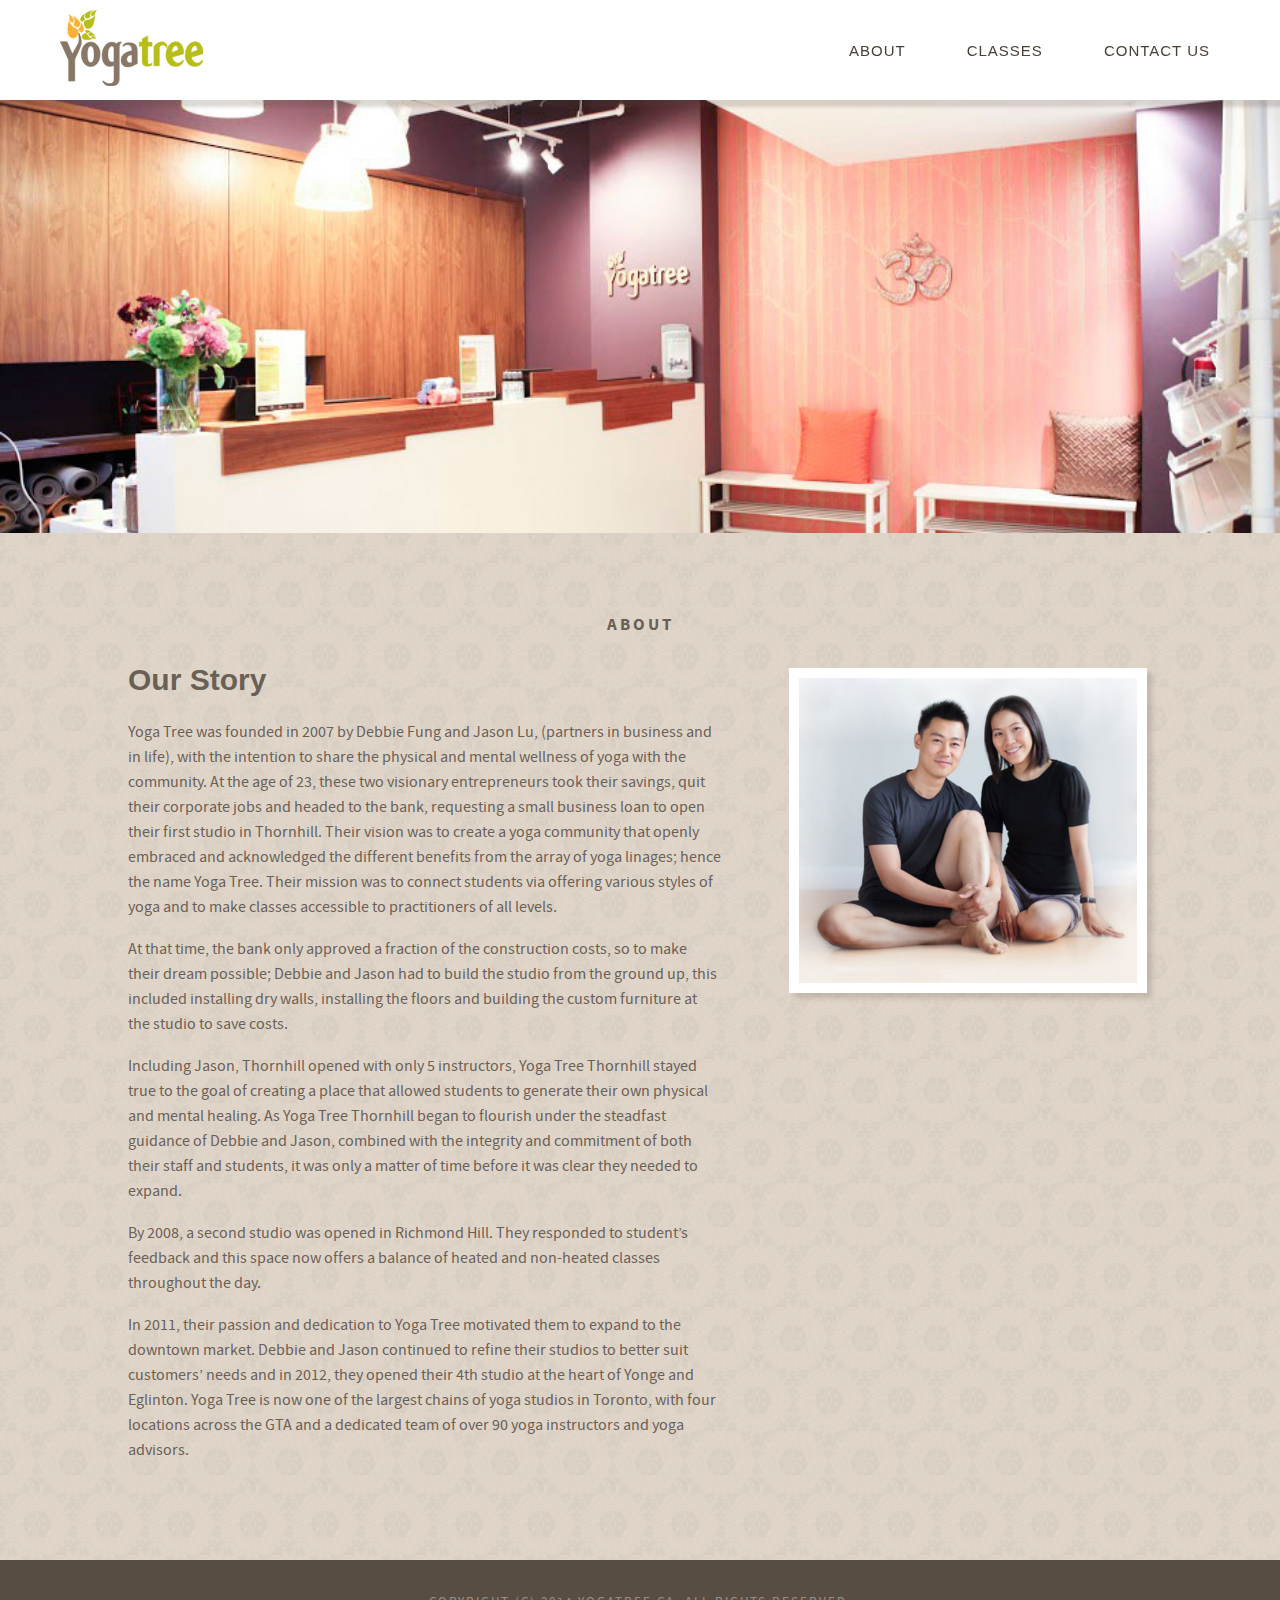
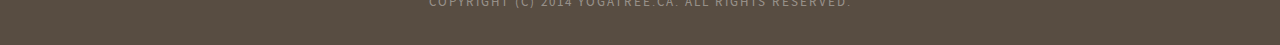
==== about.html @ dbc8718b "Initial Commit" ====
<!doctype html>
<html lang="en">
<head>
	<meta charset="UTF-8">
	<title>YogaTree</title>
	<link rel="stylesheet" type="text/css" href="stylesheet.css">
	<link rel="stylesheet" href="stylesheet.css" type="text/css" charset="utf-8" />
</head>
<body>
	<ul class="nav">
		<a href="index.html"><img src="images/logo.png" class="logo"></a>
		<li><a href="about.html">About</a></li>
		<li><a href="classes.html">Classes</a>
			<ul class="subnav">
				<li><a href="#">Levels</a></li>
				<li><a href="#">Styles</a></li>
				<li><a href="#">Fees</a></li>
				<li><a href="#">Schedule</a></li>
			</ul>
		</li>
		<li><a href="contact.html">Contact Us</a></li>
	</ul>
	<div class="header aboutHeader clearfix">
		<!-- Not sure how to do this properly -->
		<div class="callToAction hide">
			<h1>Accessible Yoga Anywhere in Toronto</h1>
			<a href="#" class="button orange">Sign Up Now!</a>
		</div>
	</div>
	<div class="content clearfix">
		<div class="body aboutBody clearfix">
			<h2>About</h2>
			<h3>Our Story</h3>
			<img src="images/founders.jpg">
			<p>Yoga Tree was founded in 2007 by Debbie Fung and Jason Lu, (partners in business and in life), with the intention to share the physical and mental wellness of yoga with the community. At the age of 23, these two visionary entrepreneurs took their savings, quit their corporate jobs and headed to the bank, requesting a small business loan to open their first studio in Thornhill. Their vision was to create a yoga community that openly embraced and acknowledged the different benefits from the array of yoga linages; hence the name Yoga Tree. Their mission was to connect students via offering various styles of yoga and to make classes accessible to practitioners of all levels.</p>
			<p>At that time, the bank only approved a fraction of the construction costs, so to make their dream possible; Debbie and Jason had to build the studio from the ground up, this included installing dry walls, installing the floors and building the custom furniture at the studio to save costs.</p>
			<p>Including Jason, Thornhill opened with only 5 instructors, Yoga Tree Thornhill stayed true to the goal of creating a place that allowed students to generate their own physical and mental healing. As Yoga Tree Thornhill began to flourish under the steadfast guidance of Debbie and Jason, combined with the integrity and commitment of both their staff and students, it was only a matter of time before it was clear they needed to expand.</p>
			<p>By 2008, a second studio was opened in Richmond Hill. They responded to student’s feedback and this space now offers a balance of heated and non-heated classes throughout the day.</p>
			<p>In 2011, their passion and dedication to Yoga Tree motivated them to expand to the downtown market. Debbie and Jason continued to refine their studios to better suit customers’ needs and in 2012, they opened their 4th studio at the heart of Yonge and Eglinton. Yoga Tree is now one of the largest chains of yoga studios in Toronto, with four locations across the GTA and a dedicated team of over 90 yoga instructors and yoga advisors.</p>
		</div>
	</div>
	<div class="footer">
		<p>Copyright (c) 2014 yogatree.ca. All rights reserved.</p>
	</div>
</body>
</html>
---- stylesheet.css ----
/*Brown #887766*/
/*Green #b8be19*/
/*Orange #fcb131*/

/*#c9bcae*/
/*#eddccb*/
/*#554b40*/


/* Global Styles */

*, *:before, *:after {
  -moz-box-sizing: border-box; -webkit-box-sizing: border-box; box-sizing: border-box;
 }

/*! normalize.css v3.0.1 | MIT License | git.io/normalize */html{font-family:sans-serif;-ms-text-size-adjust:100%;-webkit-text-size-adjust:100%}body{margin:0}article,aside,details,figcaption,figure,footer,header,hgroup,main,nav,section,summary{display:block}audio,canvas,progress,video{display:inline-block;vertical-align:baseline}audio:not([controls]){display:none;height:0}[hidden],template{display:none}a{background:0 0}a:active,a:hover{outline:0}abbr[title]{border-bottom:1px dotted}b,strong{font-weight:700}dfn{font-style:italic}h1{font-size:2em;margin:.67em 0}mark{background:#ff0;color:#000}small{font-size:80%}sub,sup{font-size:75%;line-height:0;position:relative;vertical-align:baseline}sup{top:-.5em}sub{bottom:-.25em}img{border:0}svg:not(:root){overflow:hidden}figure{margin:1em 40px}hr{-moz-box-sizing:content-box;box-sizing:content-box;height:0}pre{overflow:auto}code,kbd,pre,samp{font-family:monospace,monospace;font-size:1em}button,input,optgroup,select,textarea{color:inherit;font:inherit;margin:0}button{overflow:visible}button,select{text-transform:none}button,html input[type=button],input[type=reset],input[type=submit]{-webkit-appearance:button;cursor:pointer}button[disabled],html input[disabled]{cursor:default}button::-moz-focus-inner,input::-moz-focus-inner{border:0;padding:0}input{line-height:normal}input[type=checkbox],input[type=radio]{box-sizing:border-box;padding:0}input[type=number]::-webkit-inner-spin-button,input[type=number]::-webkit-outer-spin-button{height:auto}input[type=search]{-webkit-appearance:textfield;-moz-box-sizing:content-box;-webkit-box-sizing:content-box;box-sizing:content-box}input[type=search]::-webkit-search-cancel-button,input[type=search]::-webkit-search-decoration{-webkit-appearance:none}fieldset{border:1px solid silver;margin:0 2px;padding:.35em .625em .75em}legend{border:0;padding:0}textarea{overflow:auto}optgroup{font-weight:700}table{border-collapse:collapse;border-spacing:0}td,th{padding:0}

.clearfix:after {
   content: " ";
   visibility: hidden;
   display: block;
   height: 0;
   clear: both;
}

@font-face {
    font-family: 'source_sans_pro';
    src: url('fonts/sourcesanspro-bold-webfont.eot');
    src: url('fonts/sourcesanspro-bold-webfont.eot?#iefix') format('embedded-opentype'),
         url('fonts/sourcesanspro-bold-webfont.woff') format('woff'),
         url('fonts/sourcesanspro-bold-webfont.ttf') format('truetype'),
         url('fonts/sourcesanspro-bold-webfont.svg#source_sans_probold') format('svg');
    font-weight: bold;
    font-style: bold;
}

@font-face {
    font-family: 'source_sans_pro';
    src: url('fonts/sourcesanspro-light-webfont.eot');
    src: url('fonts/sourcesanspro-light-webfont.eot?#iefix') format('embedded-opentype'),
         url('fonts/sourcesanspro-light-webfont.woff') format('woff'),
         url('fonts/sourcesanspro-light-webfont.ttf') format('truetype'),
         url('fonts/sourcesanspro-light-webfont.svg#source_sans_prolight') format('svg');
    font-weight: lighter;
    font-style: lighter;
}

@font-face {
    font-family: 'source_sans_pro';
    src: url('fonts/sourcesanspro-regular-webfont.eot');
    src: url('fonts/sourcesanspro-regular-webfont.eot?#iefix') format('embedded-opentype'),
         url('fonts/sourcesanspro-regular-webfont.woff') format('woff'),
         url('fonts/sourcesanspro-regular-webfont.ttf') format('truetype'),
         url('fonts/sourcesanspro-regular-webfont.svg#source_sans_proregular') format('svg');
    font-weight: normal;
    font-style: normal;
}

img {
	max-width: 100%;
}

body {
	margin: 0;
	padding: 0;
}

h1, h2, h3, p {
	text-align: center;
	margin: 0;
	color: rgba(73, 64, 55, 0.8);
	padding-left: 0;
}

h1 {
	/*padding: 17% 25%;*/
	font-size: 50px;
	top: 150px;
	text-align: center;
	width: 100%;
	color: rgba(73, 64, 55, 0.8);
}

h2 {
	font-family: 'source_sans_pro', Arial, sans-serif;
	font-weight: bold;
	text-transform: uppercase;
	font-size: 17px;
	letter-spacing: 3px;
	padding-bottom: 26px;
}

h3 {
	font-size: 20px;
	padding-bottom: 10px;
}

p {
	font-family: 'source_sans_pro', Arial, sans-serif;
	font-weight: lighter;
	margin: 0;
	line-height: 25px;
}

.button {
	display: block;
	border-radius: 7px;
	padding: 15px;
	border: none;
	font-family: 'source_sans_pro', Arial, sans-serif;
	font-weight: bold;
	text-transform: uppercase;
	letter-spacing: 1px;
	color: white;
	text-decoration: none;
	text-align: center;
}

.logo {
	position: absolute;
	left: 60px;
	right: 60px;
}



/* Navigation Styles */

.nav {
	height: 100px;
	padding: 0 40px;
	margin: 0;
	font-size: 0;
	text-align: right;
	box-shadow: 0 0 3px 7px rgba(88, 77, 66, 0.2);
	position: fixed;
	width: 100%;
	background: white;
	letter-spacing: 1px;
	display: relative;
}

.nav img {
	padding-top: 10px;
}

.nav li {
	display: inline-block;
}

.nav li a {
	text-decoration: none;
	text-transform: uppercase;
	text-align: center;
	display: inline-block;
	font-size: 15px;
	color: #494037;
	padding: 42px 30px;
}

.nav li a:hover {
	color: rgba(110, 96, 82, 0.6);
	/*font-weight: bold;*/
	/*text-decoration: underline;*/
	/*text-shadow: 1px 1px 0 grey; */
}

.nav li:hover ul {
	display: block;
}



/* Sub Navigation Styles */

.subnav {
	text-align: left;
	background: #fcb131;
	padding: 15px 25px;
	display: none;
	top: 100px;
/*
	top: 0;
	padding-top: 100px;
	z-index: 5;

*/
	position: absolute;
	list-style: none;
	box-shadow: 0 5px 10px 5px rgba(88, 77, 66, 0.2);
}

.subnav li {
	display: list-item;
}

.subnav li a {
	padding: 10px 20px;
	color: white;
	padding:0;
	margin: 5px;
	font-size: 14px;
}

.subnav li a:hover {
	color: rgba(255,255,255,0.6);
}



/* Content Styles */

/* Home Page */

.header {
	background-image: url("images/studio.jpg");
	background-size: cover;
	overflow: hidden;
}

.callToAction {
	margin: 16% 25% 10% 25%;
}

.callToAction h1 {
	margin-bottom: 5%;
}

.orange {
	background: #fcb131;
	width: 30%;
	margin: 0 auto;
}

.orange:hover {
	background: #ffc259;
}

.intro {
	background: #b8be19;
}

.intro p {
	text-align: center;
	padding: 70px 150px;
	font-size: 23px;
	line-height: 40px;
}

.body {
	background: #e7dccf;
	padding: 80px 10%;
	background: url("images/pineapplecut_@2X.png");
}

.indexBody h3 {
	padding: 10px;
}

.body ul {
	padding: 0;
	margin: 0;
}

.body ul li {
	float: left;
	width: 33%;
	list-style: none;
	padding: 1% 2%;
	/*background: orange;*/
}

.body img {
	border: 10px solid white;
	color: white;
	box-shadow: 5px 5px 5px 0px rgba(88, 77, 66, 0.2);
	margin-bottom: 15px;
}




/* About Page */

.aboutHeader {
	/*background: linear-gradient(rgba(88, 77, 66, 0.5), rgba(88, 77, 66, 0.5)), url("images/6.jpg");*/
	background-image: url("images/reception.jpg");
	background-size: cover;
	background-repeat: no-repeat;
}

.aboutBody {
	width: 100%;
	display: inline-block;
}

.aboutBody img {
	float: right;
	width: 35%;
	margin: 5px;
}

.aboutBody p {
	float: left;
	width: 58%;
	text-align: left;
	padding-bottom: 17px;
}

.aboutBody h3 {
	font-size: 30px;
	text-align: left;
	padding-bottom: 23px;
	display: inline-block;
}

.hide {
	visibility: hidden;
}



/* Contact page */

iframe {
	display: block;
	margin-top: 100px;
	width: 100%;
	float: left;
}

.contactHeader {
	background: none;
}

.contactBody h3 {
	padding-bottom: 20px;
}

.contactBody .hours li {
	padding: 5% 3%;
	display: inline-block;
	float: left;
	width: 29%;
	margin: 5% 2%;
	background: #b8be19;
}

span {
	font-weight: bold;
}

.input, textarea, .green {
	outline: none;
}

/*Not sure how to change the default placeholder font color*/
/*placeholder {
	color: rgba(73, 64, 55, 0.6);
}*/


.input {
	border-radius: 7px;
	background: rgba(255,255,255,0.5);
	border: none;
	padding: 15px;
	color: rgba(73, 64, 55, 0.6);
}

.input:focus {
	background: white;
}

.form {
/*	background: red;*/
	width: 62%;
	display: inline-block;
	float: left;
	margin: 5% 2%;
	clear: both;
}

.form input {
	float: left;
	width: 49%;
}

input.name {
	margin-right: 2%;
}

input.green {
	background: #b8be19;
	width: 20%;
	margin-left: 40%;
}

input.green:hover {
	background: rgba(184,190,25,0.7);
}

textarea {
	width: 100%;
	margin: 2% 0;
	resize: none;
}



/* Footer Styles */

.footer {
	font-size: 13px;
	letter-spacing: 2px;
	background: #584d42;
	padding: 30px;
}

.footer p {
	text-align: center;
	text-transform: uppercase;
	color: rgba(255,255,255,0.4);
	
}
---- stylesheet.css ----
/*Brown #887766*/
/*Green #b8be19*/
/*Orange #fcb131*/

/*#c9bcae*/
/*#eddccb*/
/*#554b40*/


/* Global Styles */

*, *:before, *:after {
  -moz-box-sizing: border-box; -webkit-box-sizing: border-box; box-sizing: border-box;
 }

/*! normalize.css v3.0.1 | MIT License | git.io/normalize */html{font-family:sans-serif;-ms-text-size-adjust:100%;-webkit-text-size-adjust:100%}body{margin:0}article,aside,details,figcaption,figure,footer,header,hgroup,main,nav,section,summary{display:block}audio,canvas,progress,video{display:inline-block;vertical-align:baseline}audio:not([controls]){display:none;height:0}[hidden],template{display:none}a{background:0 0}a:active,a:hover{outline:0}abbr[title]{border-bottom:1px dotted}b,strong{font-weight:700}dfn{font-style:italic}h1{font-size:2em;margin:.67em 0}mark{background:#ff0;color:#000}small{font-size:80%}sub,sup{font-size:75%;line-height:0;position:relative;vertical-align:baseline}sup{top:-.5em}sub{bottom:-.25em}img{border:0}svg:not(:root){overflow:hidden}figure{margin:1em 40px}hr{-moz-box-sizing:content-box;box-sizing:content-box;height:0}pre{overflow:auto}code,kbd,pre,samp{font-family:monospace,monospace;font-size:1em}button,input,optgroup,select,textarea{color:inherit;font:inherit;margin:0}button{overflow:visible}button,select{text-transform:none}button,html input[type=button],input[type=reset],input[type=submit]{-webkit-appearance:button;cursor:pointer}button[disabled],html input[disabled]{cursor:default}button::-moz-focus-inner,input::-moz-focus-inner{border:0;padding:0}input{line-height:normal}input[type=checkbox],input[type=radio]{box-sizing:border-box;padding:0}input[type=number]::-webkit-inner-spin-button,input[type=number]::-webkit-outer-spin-button{height:auto}input[type=search]{-webkit-appearance:textfield;-moz-box-sizing:content-box;-webkit-box-sizing:content-box;box-sizing:content-box}input[type=search]::-webkit-search-cancel-button,input[type=search]::-webkit-search-decoration{-webkit-appearance:none}fieldset{border:1px solid silver;margin:0 2px;padding:.35em .625em .75em}legend{border:0;padding:0}textarea{overflow:auto}optgroup{font-weight:700}table{border-collapse:collapse;border-spacing:0}td,th{padding:0}

.clearfix:after {
   content: " ";
   visibility: hidden;
   display: block;
   height: 0;
   clear: both;
}

@font-face {
    font-family: 'source_sans_pro';
    src: url('fonts/sourcesanspro-bold-webfont.eot');
    src: url('fonts/sourcesanspro-bold-webfont.eot?#iefix') format('embedded-opentype'),
         url('fonts/sourcesanspro-bold-webfont.woff') format('woff'),
         url('fonts/sourcesanspro-bold-webfont.ttf') format('truetype'),
         url('fonts/sourcesanspro-bold-webfont.svg#source_sans_probold') format('svg');
    font-weight: bold;
    font-style: bold;
}

@font-face {
    font-family: 'source_sans_pro';
    src: url('fonts/sourcesanspro-light-webfont.eot');
    src: url('fonts/sourcesanspro-light-webfont.eot?#iefix') format('embedded-opentype'),
         url('fonts/sourcesanspro-light-webfont.woff') format('woff'),
         url('fonts/sourcesanspro-light-webfont.ttf') format('truetype'),
         url('fonts/sourcesanspro-light-webfont.svg#source_sans_prolight') format('svg');
    font-weight: lighter;
    font-style: lighter;
}

@font-face {
    font-family: 'source_sans_pro';
    src: url('fonts/sourcesanspro-regular-webfont.eot');
    src: url('fonts/sourcesanspro-regular-webfont.eot?#iefix') format('embedded-opentype'),
         url('fonts/sourcesanspro-regular-webfont.woff') format('woff'),
         url('fonts/sourcesanspro-regular-webfont.ttf') format('truetype'),
         url('fonts/sourcesanspro-regular-webfont.svg#source_sans_proregular') format('svg');
    font-weight: normal;
    font-style: normal;
}

img {
	max-width: 100%;
}

body {
	margin: 0;
	padding: 0;
}

h1, h2, h3, p {
	text-align: center;
	margin: 0;
	color: rgba(73, 64, 55, 0.8);
	padding-left: 0;
}

h1 {
	/*padding: 17% 25%;*/
	font-size: 50px;
	top: 150px;
	text-align: center;
	width: 100%;
	color: rgba(73, 64, 55, 0.8);
}

h2 {
	font-family: 'source_sans_pro', Arial, sans-serif;
	font-weight: bold;
	text-transform: uppercase;
	font-size: 17px;
	letter-spacing: 3px;
	padding-bottom: 26px;
}

h3 {
	font-size: 20px;
	padding-bottom: 10px;
}

p {
	font-family: 'source_sans_pro', Arial, sans-serif;
	font-weight: lighter;
	margin: 0;
	line-height: 25px;
}

.button {
	display: block;
	border-radius: 7px;
	padding: 15px;
	border: none;
	font-family: 'source_sans_pro', Arial, sans-serif;
	font-weight: bold;
	text-transform: uppercase;
	letter-spacing: 1px;
	color: white;
	text-decoration: none;
	text-align: center;
}

.logo {
	position: absolute;
	left: 60px;
	right: 60px;
}



/* Navigation Styles */

.nav {
	height: 100px;
	padding: 0 40px;
	margin: 0;
	font-size: 0;
	text-align: right;
	box-shadow: 0 0 3px 7px rgba(88, 77, 66, 0.2);
	position: fixed;
	width: 100%;
	background: white;
	letter-spacing: 1px;
	display: relative;
}

.nav img {
	padding-top: 10px;
}

.nav li {
	display: inline-block;
}

.nav li a {
	text-decoration: none;
	text-transform: uppercase;
	text-align: center;
	display: inline-block;
	font-size: 15px;
	color: #494037;
	padding: 42px 30px;
}

.nav li a:hover {
	color: rgba(110, 96, 82, 0.6);
	/*font-weight: bold;*/
	/*text-decoration: underline;*/
	/*text-shadow: 1px 1px 0 grey; */
}

.nav li:hover ul {
	display: block;
}



/* Sub Navigation Styles */

.subnav {
	text-align: left;
	background: #fcb131;
	padding: 15px 25px;
	display: none;
	top: 100px;
/*
	top: 0;
	padding-top: 100px;
	z-index: 5;

*/
	position: absolute;
	list-style: none;
	box-shadow: 0 5px 10px 5px rgba(88, 77, 66, 0.2);
}

.subnav li {
	display: list-item;
}

.subnav li a {
	padding: 10px 20px;
	color: white;
	padding:0;
	margin: 5px;
	font-size: 14px;
}

.subnav li a:hover {
	color: rgba(255,255,255,0.6);
}



/* Content Styles */

/* Home Page */

.header {
	background-image: url("images/studio.jpg");
	background-size: cover;
	overflow: hidden;
}

.callToAction {
	margin: 16% 25% 10% 25%;
}

.callToAction h1 {
	margin-bottom: 5%;
}

.orange {
	background: #fcb131;
	width: 30%;
	margin: 0 auto;
}

.orange:hover {
	background: #ffc259;
}

.intro {
	background: #b8be19;
}

.intro p {
	text-align: center;
	padding: 70px 150px;
	font-size: 23px;
	line-height: 40px;
}

.body {
	background: #e7dccf;
	padding: 80px 10%;
	background: url("images/pineapplecut_@2X.png");
}

.indexBody h3 {
	padding: 10px;
}

.body ul {
	padding: 0;
	margin: 0;
}

.body ul li {
	float: left;
	width: 33%;
	list-style: none;
	padding: 1% 2%;
	/*background: orange;*/
}

.body img {
	border: 10px solid white;
	color: white;
	box-shadow: 5px 5px 5px 0px rgba(88, 77, 66, 0.2);
	margin-bottom: 15px;
}




/* About Page */

.aboutHeader {
	/*background: linear-gradient(rgba(88, 77, 66, 0.5), rgba(88, 77, 66, 0.5)), url("images/6.jpg");*/
	background-image: url("images/reception.jpg");
	background-size: cover;
	background-repeat: no-repeat;
}

.aboutBody {
	width: 100%;
	display: inline-block;
}

.aboutBody img {
	float: right;
	width: 35%;
	margin: 5px;
}

.aboutBody p {
	float: left;
	width: 58%;
	text-align: left;
	padding-bottom: 17px;
}

.aboutBody h3 {
	font-size: 30px;
	text-align: left;
	padding-bottom: 23px;
	display: inline-block;
}

.hide {
	visibility: hidden;
}



/* Contact page */

iframe {
	display: block;
	margin-top: 100px;
	width: 100%;
	float: left;
}

.contactHeader {
	background: none;
}

.contactBody h3 {
	padding-bottom: 20px;
}

.contactBody .hours li {
	padding: 5% 3%;
	display: inline-block;
	float: left;
	width: 29%;
	margin: 5% 2%;
	background: #b8be19;
}

span {
	font-weight: bold;
}

.input, textarea, .green {
	outline: none;
}

/*Not sure how to change the default placeholder font color*/
/*placeholder {
	color: rgba(73, 64, 55, 0.6);
}*/


.input {
	border-radius: 7px;
	background: rgba(255,255,255,0.5);
	border: none;
	padding: 15px;
	color: rgba(73, 64, 55, 0.6);
}

.input:focus {
	background: white;
}

.form {
/*	background: red;*/
	width: 62%;
	display: inline-block;
	float: left;
	margin: 5% 2%;
	clear: both;
}

.form input {
	float: left;
	width: 49%;
}

input.name {
	margin-right: 2%;
}

input.green {
	background: #b8be19;
	width: 20%;
	margin-left: 40%;
}

input.green:hover {
	background: rgba(184,190,25,0.7);
}

textarea {
	width: 100%;
	margin: 2% 0;
	resize: none;
}



/* Footer Styles */

.footer {
	font-size: 13px;
	letter-spacing: 2px;
	background: #584d42;
	padding: 30px;
}

.footer p {
	text-align: center;
	text-transform: uppercase;
	color: rgba(255,255,255,0.4);
	
}
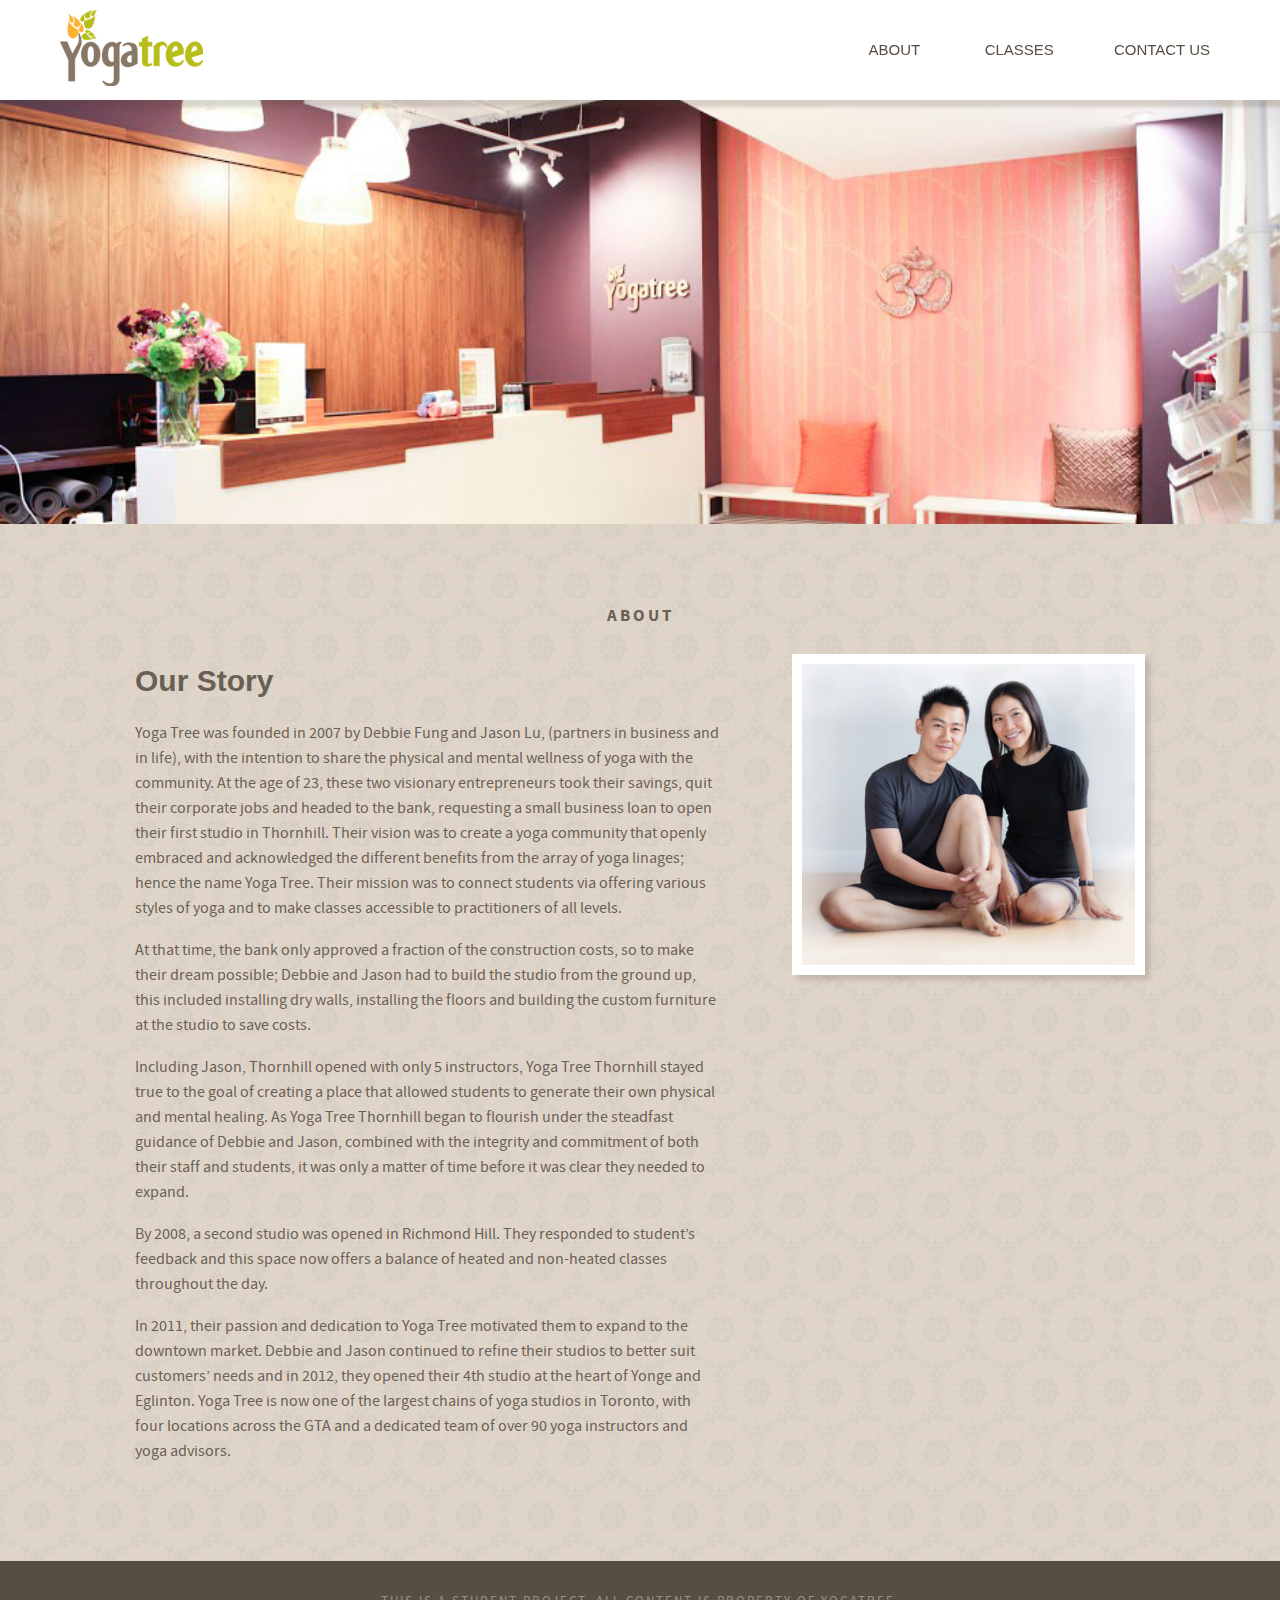
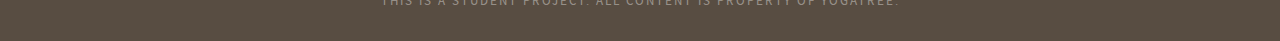
==== commit 9484fb48: "updated files" ====
--- a/about.html
+++ b/about.html
@@ -1,34 +1,50 @@
 <!doctype html>
 <html lang="en">
 <head>
+	<meta name="viewport" content="width=device-width, initial-scale=1">
 	<meta charset="UTF-8">
 	<title>YogaTree</title>
 	<link rel="stylesheet" type="text/css" href="stylesheet.css">
 	<link rel="stylesheet" href="stylesheet.css" type="text/css" charset="utf-8" />
 </head>
 <body>
-	<ul class="nav">
-		<a href="index.html"><img src="images/logo.png" class="logo"></a>
-		<li><a href="about.html">About</a></li>
-		<li><a href="classes.html">Classes</a>
-			<ul class="subnav">
-				<li><a href="#">Levels</a></li>
-				<li><a href="#">Styles</a></li>
-				<li><a href="#">Fees</a></li>
-				<li><a href="#">Schedule</a></li>
-			</ul>
-		</li>
-		<li><a href="contact.html">Contact Us</a></li>
-	</ul>
+<!-- NAV -------------------------------------------->
+	<div class="navMobile">
+		<h1><a href="index.html"><img class="logo" src="images/logo.png"></a></h1>
+
+		<span class="hamburger">☰</span>
+		<ul class="navList">
+			<li><a href="about.html">About</a></li>
+			<li><a href="#">Classes</a>
+			<li><a href="contact.html">Contact Us</a></li>
+		</ul>
+	</div>
+
+	<div class="nav">
+		<h1><a href="index.html"><img src="images/logo.png" class="logo"></a></h1>
+		<ul>
+			<li><a href="about.html">About</a></li>
+			<li id="dropDown"><a href="#">Classes</a>
+				<ul class="subnav">
+					<li><a href="#">Levels</a></li>
+					<li><a href="#">Styles</a></li>
+					<li><a href="#">Fees</a></li>
+					<li><a href="#">Schedule</a></li>
+				</ul>
+			<li><a href="contact.html">Contact Us</a></li>
+		</ul>
+	</div>
+<!-- HEADER -------------------------------------------->
 	<div class="header aboutHeader clearfix">
 		<!-- Not sure how to do this properly -->
 		<div class="callToAction hide">
-			<h1>Accessible Yoga Anywhere in Toronto</h1>
+			<h2>Accessible Yoga Anywhere in Toronto</h2>
 			<a href="#" class="button orange">Sign Up Now!</a>
 		</div>
 	</div>
-	<div class="content clearfix">
-		<div class="body aboutBody clearfix">
+<!-- BODY -------------------------------------------->
+	<div class="body clearfix">
+		<div class="content aboutBody clearfix">
 			<h2>About</h2>
 			<h3>Our Story</h3>
 			<img src="images/founders.jpg">
@@ -39,8 +55,23 @@
 			<p>In 2011, their passion and dedication to Yoga Tree motivated them to expand to the downtown market. Debbie and Jason continued to refine their studios to better suit customers’ needs and in 2012, they opened their 4th studio at the heart of Yonge and Eglinton. Yoga Tree is now one of the largest chains of yoga studios in Toronto, with four locations across the GTA and a dedicated team of over 90 yoga instructors and yoga advisors.</p>
 		</div>
 	</div>
+<!-- FOOTER -------------------------------------------->
 	<div class="footer">
-		<p>Copyright (c) 2014 yogatree.ca. All rights reserved.</p>
+		<p>This is a student project. All content is property of YogaTree.</p>
 	</div>
+	<script src="http://code.jquery.com/jquery-1.11.0.min.js"></script>
+	<script>
+		$(function(){
+			$(".nav").find("li#dropDown").hover(function(){
+				$(".subnav").slideDown(300);
+			});
+			$(".nav").find("li#dropDown").mouseleave(function(){
+				$(".subnav").slideUp(300);
+			});
+			$(".hamburger").on("click", function(){
+				$(".navList").slideToggle(300);
+			});
+		});
+	</script>
 </body>
 </html>--- a/stylesheet.css
+++ b/stylesheet.css
@@ -1,426 +1,719 @@
-/*Brown #887766*/
-/*Green #b8be19*/
-/*Orange #fcb131*/
-
-/*#c9bcae*/
-/*#eddccb*/
-/*#554b40*/
-
-
 /* Global Styles */
-
 *, *:before, *:after {
-  -moz-box-sizing: border-box; -webkit-box-sizing: border-box; box-sizing: border-box;
- }
-
-/*! normalize.css v3.0.1 | MIT License | git.io/normalize */html{font-family:sans-serif;-ms-text-size-adjust:100%;-webkit-text-size-adjust:100%}body{margin:0}article,aside,details,figcaption,figure,footer,header,hgroup,main,nav,section,summary{display:block}audio,canvas,progress,video{display:inline-block;vertical-align:baseline}audio:not([controls]){display:none;height:0}[hidden],template{display:none}a{background:0 0}a:active,a:hover{outline:0}abbr[title]{border-bottom:1px dotted}b,strong{font-weight:700}dfn{font-style:italic}h1{font-size:2em;margin:.67em 0}mark{background:#ff0;color:#000}small{font-size:80%}sub,sup{font-size:75%;line-height:0;position:relative;vertical-align:baseline}sup{top:-.5em}sub{bottom:-.25em}img{border:0}svg:not(:root){overflow:hidden}figure{margin:1em 40px}hr{-moz-box-sizing:content-box;box-sizing:content-box;height:0}pre{overflow:auto}code,kbd,pre,samp{font-family:monospace,monospace;font-size:1em}button,input,optgroup,select,textarea{color:inherit;font:inherit;margin:0}button{overflow:visible}button,select{text-transform:none}button,html input[type=button],input[type=reset],input[type=submit]{-webkit-appearance:button;cursor:pointer}button[disabled],html input[disabled]{cursor:default}button::-moz-focus-inner,input::-moz-focus-inner{border:0;padding:0}input{line-height:normal}input[type=checkbox],input[type=radio]{box-sizing:border-box;padding:0}input[type=number]::-webkit-inner-spin-button,input[type=number]::-webkit-outer-spin-button{height:auto}input[type=search]{-webkit-appearance:textfield;-moz-box-sizing:content-box;-webkit-box-sizing:content-box;box-sizing:content-box}input[type=search]::-webkit-search-cancel-button,input[type=search]::-webkit-search-decoration{-webkit-appearance:none}fieldset{border:1px solid silver;margin:0 2px;padding:.35em .625em .75em}legend{border:0;padding:0}textarea{overflow:auto}optgroup{font-weight:700}table{border-collapse:collapse;border-spacing:0}td,th{padding:0}
+  -moz-box-sizing: border-box;
+  -webkit-box-sizing: border-box;
+  box-sizing: border-box;
+}
+
+/*! normalize.css v3.0.1 | MIT License | git.io/normalize */
+html {
+  font-family: sans-serif;
+  -ms-text-size-adjust: 100%;
+  -webkit-text-size-adjust: 100%;
+}
+
+body {
+  margin: 0;
+}
+
+article, aside, details, figcaption, figure, footer, header, hgroup, main, nav, section, summary {
+  display: block;
+}
+
+audio, canvas, progress, video {
+  display: inline-block;
+  vertical-align: baseline;
+}
+
+audio:not([controls]) {
+  display: none;
+  height: 0;
+}
+
+[hidden], template {
+  display: none;
+}
+
+a {
+  background: 0 0;
+}
+
+a:active, a:hover {
+  outline: 0;
+}
+
+abbr[title] {
+  border-bottom: 1px dotted;
+}
+
+b, strong {
+  font-weight: 700;
+}
+
+dfn {
+  font-style: italic;
+}
+
+h1 {
+  font-size: 2em;
+  margin: .67em 0;
+}
+
+mark {
+  background: #ff0;
+  color: #000;
+}
+
+small {
+  font-size: 80%;
+}
+
+sub, sup {
+  font-size: 75%;
+  line-height: 0;
+  position: relative;
+  vertical-align: baseline;
+}
+
+sup {
+  top: -.5em;
+}
+
+sub {
+  bottom: -.25em;
+}
+
+img {
+  border: 0;
+}
+
+svg:not(:root) {
+  overflow: hidden;
+}
+
+figure {
+  margin: 1em 40px;
+}
+
+hr {
+  -moz-box-sizing: content-box;
+  box-sizing: content-box;
+  height: 0;
+}
+
+pre {
+  overflow: auto;
+}
+
+code, kbd, pre, samp {
+  font-family: monospace,monospace;
+  font-size: 1em;
+}
+
+button, input, optgroup, select, textarea {
+  color: inherit;
+  font: inherit;
+  margin: 0;
+}
+
+button {
+  overflow: visible;
+}
+
+button, select {
+  text-transform: none;
+}
+
+button, html input[type=button], input[type=reset], input[type=submit] {
+  -webkit-appearance: button;
+  cursor: pointer;
+}
+
+button[disabled], html input[disabled] {
+  cursor: default;
+}
+
+button::-moz-focus-inner, input::-moz-focus-inner {
+  border: 0;
+  padding: 0;
+}
+
+input {
+  line-height: normal;
+}
+
+input[type=checkbox], input[type=radio] {
+  box-sizing: border-box;
+  padding: 0;
+}
+
+input[type=number]::-webkit-inner-spin-button, input[type=number]::-webkit-outer-spin-button {
+  height: auto;
+}
+
+input[type=search] {
+  -webkit-appearance: textfield;
+  -moz-box-sizing: content-box;
+  -webkit-box-sizing: content-box;
+  box-sizing: content-box;
+}
+
+input[type=search]::-webkit-search-cancel-button, input[type=search]::-webkit-search-decoration {
+  -webkit-appearance: none;
+}
+
+fieldset {
+  border: 1px solid silver;
+  margin: 0 2px;
+  padding: .35em .625em .75em;
+}
+
+legend {
+  border: 0;
+  padding: 0;
+}
+
+textarea {
+  overflow: auto;
+}
+
+optgroup {
+  font-weight: 700;
+}
+
+table {
+  border-collapse: collapse;
+  border-spacing: 0;
+}
+
+td, th {
+  padding: 0;
+}
 
 .clearfix:after {
-   content: " ";
-   visibility: hidden;
-   display: block;
-   height: 0;
-   clear: both;
+  content: " ";
+  visibility: hidden;
+  display: block;
+  height: 0;
+  clear: both;
 }
 
 @font-face {
-    font-family: 'source_sans_pro';
-    src: url('fonts/sourcesanspro-bold-webfont.eot');
-    src: url('fonts/sourcesanspro-bold-webfont.eot?#iefix') format('embedded-opentype'),
-         url('fonts/sourcesanspro-bold-webfont.woff') format('woff'),
-         url('fonts/sourcesanspro-bold-webfont.ttf') format('truetype'),
-         url('fonts/sourcesanspro-bold-webfont.svg#source_sans_probold') format('svg');
-    font-weight: bold;
-    font-style: bold;
+  font-family: 'source_sans_pro';
+  src: url("fonts/sourcesanspro-bold-webfont.eot");
+  src: url("fonts/sourcesanspro-bold-webfont.eot?#iefix") format("embedded-opentype"), url("fonts/sourcesanspro-bold-webfont.woff") format("woff"), url("fonts/sourcesanspro-bold-webfont.ttf") format("truetype"), url("fonts/sourcesanspro-bold-webfont.svg#source_sans_probold") format("svg");
+  font-weight: bold;
+  font-style: bold;
 }
 
 @font-face {
-    font-family: 'source_sans_pro';
-    src: url('fonts/sourcesanspro-light-webfont.eot');
-    src: url('fonts/sourcesanspro-light-webfont.eot?#iefix') format('embedded-opentype'),
-         url('fonts/sourcesanspro-light-webfont.woff') format('woff'),
-         url('fonts/sourcesanspro-light-webfont.ttf') format('truetype'),
-         url('fonts/sourcesanspro-light-webfont.svg#source_sans_prolight') format('svg');
-    font-weight: lighter;
-    font-style: lighter;
+  font-family: 'source_sans_pro';
+  src: url("fonts/sourcesanspro-light-webfont.eot");
+  src: url("fonts/sourcesanspro-light-webfont.eot?#iefix") format("embedded-opentype"), url("fonts/sourcesanspro-light-webfont.woff") format("woff"), url("fonts/sourcesanspro-light-webfont.ttf") format("truetype"), url("fonts/sourcesanspro-light-webfont.svg#source_sans_prolight") format("svg");
+  font-weight: lighter;
+  font-style: lighter;
 }
 
 @font-face {
-    font-family: 'source_sans_pro';
-    src: url('fonts/sourcesanspro-regular-webfont.eot');
-    src: url('fonts/sourcesanspro-regular-webfont.eot?#iefix') format('embedded-opentype'),
-         url('fonts/sourcesanspro-regular-webfont.woff') format('woff'),
-         url('fonts/sourcesanspro-regular-webfont.ttf') format('truetype'),
-         url('fonts/sourcesanspro-regular-webfont.svg#source_sans_proregular') format('svg');
-    font-weight: normal;
-    font-style: normal;
+  font-family: 'source_sans_pro';
+  src: url("fonts/sourcesanspro-regular-webfont.eot");
+  src: url("fonts/sourcesanspro-regular-webfont.eot?#iefix") format("embedded-opentype"), url("fonts/sourcesanspro-regular-webfont.woff") format("woff"), url("fonts/sourcesanspro-regular-webfont.ttf") format("truetype"), url("fonts/sourcesanspro-regular-webfont.svg#source_sans_proregular") format("svg");
+  font-weight: normal;
+  font-style: normal;
 }
 
 img {
-	max-width: 100%;
+  max-width: 100%;
 }
 
 body {
-	margin: 0;
-	padding: 0;
-}
-
-h1, h2, h3, p {
-	text-align: center;
-	margin: 0;
-	color: rgba(73, 64, 55, 0.8);
-	padding-left: 0;
-}
-
-h1 {
-	/*padding: 17% 25%;*/
-	font-size: 50px;
-	top: 150px;
-	text-align: center;
-	width: 100%;
-	color: rgba(73, 64, 55, 0.8);
+  margin: 0;
+  padding: 0;
+}
+
+h1, h3 {
+  font-family: Arial, sans-serif;
+  text-align: center;
+  margin: 0;
+  color: rgba(73, 64, 55, 0.8);
+  padding-left: 0;
 }
 
 h2 {
-	font-family: 'source_sans_pro', Arial, sans-serif;
-	font-weight: bold;
-	text-transform: uppercase;
-	font-size: 17px;
-	letter-spacing: 3px;
-	padding-bottom: 26px;
+  font-family: 'source_sans_pro', Arial, sans-serif;
+  font-weight: bold;
+  text-transform: uppercase;
+  font-size: 17px;
+  letter-spacing: 3px;
+  padding-bottom: 26px;
+  text-align: center;
+  margin: 0;
+  color: rgba(73, 64, 55, 0.8);
 }
 
 h3 {
-	font-size: 20px;
-	padding-bottom: 10px;
+  font-size: 20px;
+  padding-bottom: 10px;
+  padding-top: 10px;
 }
 
 p {
-	font-family: 'source_sans_pro', Arial, sans-serif;
-	font-weight: lighter;
-	margin: 0;
-	line-height: 25px;
+  font-family: 'source_sans_pro', Arial, sans-serif;
+  font-weight: lighter;
+  margin: 0;
+  line-height: 25px;
+  text-align: center;
+  color: rgba(73, 64, 55, 0.8);
 }
 
 .button {
-	display: block;
-	border-radius: 7px;
-	padding: 15px;
-	border: none;
-	font-family: 'source_sans_pro', Arial, sans-serif;
-	font-weight: bold;
-	text-transform: uppercase;
-	letter-spacing: 1px;
-	color: white;
-	text-decoration: none;
-	text-align: center;
+  display: block;
+  border-radius: 7px;
+  padding: 15px;
+  border: none;
+  font-family: 'source_sans_pro', Arial, sans-serif;
+  font-weight: bold;
+  text-transform: uppercase;
+  letter-spacing: 1px;
+  color: white;
+  text-decoration: none;
+  text-align: center;
 }
 
 .logo {
-	position: absolute;
-	left: 60px;
-	right: 60px;
-}
-
-
+  position: absolute;
+  left: 60px;
+  right: 60px;
+}
+
+.content {
+  max-width: 1150px;
+  margin: 0 auto;
+  padding: 80px 70px;
+}
 
 /* Navigation Styles */
-
 .nav {
-	height: 100px;
-	padding: 0 40px;
-	margin: 0;
-	font-size: 0;
-	text-align: right;
-	box-shadow: 0 0 3px 7px rgba(88, 77, 66, 0.2);
-	position: fixed;
-	width: 100%;
-	background: white;
-	letter-spacing: 1px;
-	display: relative;
-}
-
+  padding: 0;
+  margin: 0;
+  text-align: right;
+  background: white;
+  display: inline-block;
+  position: fixed;
+  box-shadow: 0 0 3px 7px rgba(88, 77, 66, 0.2);
+  width: 100%;
+  top: 0;
+}
 .nav img {
-	padding-top: 10px;
-}
-
+  padding-top: 10px;
+}
+.nav ul {
+  padding-right: 40px;
+  margin: 0;
+}
 .nav li {
-	display: inline-block;
-}
-
+  display: inline-block;
+}
 .nav li a {
-	text-decoration: none;
-	text-transform: uppercase;
-	text-align: center;
-	display: inline-block;
-	font-size: 15px;
-	color: #494037;
-	padding: 42px 30px;
-}
-
+  text-decoration: none;
+  text-transform: uppercase;
+  text-align: center;
+  display: inline-block;
+  font-size: 15px;
+  color: #584d42;
+  padding: 41px 30px 42px 30px;
+}
 .nav li a:hover {
-	color: rgba(110, 96, 82, 0.6);
-	/*font-weight: bold;*/
-	/*text-decoration: underline;*/
-	/*text-shadow: 1px 1px 0 grey; */
-}
-
-.nav li:hover ul {
-	display: block;
-}
-
-
+  color: rgba(110, 96, 82, 0.6);
+}
+
+.navMobile {
+  display: none;
+  z-index: 1000;
+}
 
 /* Sub Navigation Styles */
-
 .subnav {
-	text-align: left;
-	background: #fcb131;
-	padding: 15px 25px;
-	display: none;
-	top: 100px;
-/*
-	top: 0;
-	padding-top: 100px;
-	z-index: 5;
-
-*/
-	position: absolute;
-	list-style: none;
-	box-shadow: 0 5px 10px 5px rgba(88, 77, 66, 0.2);
-}
-
+  text-align: left;
+  background: #fcb131;
+  padding: 15px 25px;
+  display: none;
+  top: 100px;
+  position: absolute;
+  list-style: none;
+  box-shadow: 0 5px 10px 5px rgba(88, 77, 66, 0.2);
+}
 .subnav li {
-	display: list-item;
-}
-
+  display: list-item;
+}
 .subnav li a {
-	padding: 10px 20px;
-	color: white;
-	padding:0;
-	margin: 5px;
-	font-size: 14px;
-}
-
+  padding: 10px 20px;
+  color: white;
+  padding: 0;
+  margin: 5px;
+  font-size: 14px;
+}
 .subnav li a:hover {
-	color: rgba(255,255,255,0.6);
-}
-
-
+  color: rgba(255, 255, 255, 0.6);
+}
 
 /* Content Styles */
-
 /* Home Page */
-
 .header {
-	background-image: url("images/studio.jpg");
-	background-size: cover;
-	overflow: hidden;
+  background-image: url("images/studio.jpg");
+  background-position: 0 30%;
+  background-size: cover;
+  overflow: hidden;
+  margin-top: 100px;
+  background-repeat: no-repeat;
+}
+.header h2 {
+  font-family: Arial, sans-serif;
+  font-size: 50px;
+  text-transform: capitalize;
+  letter-spacing: 0;
 }
 
 .callToAction {
-	margin: 16% 25% 10% 25%;
-}
-
-.callToAction h1 {
-	margin-bottom: 5%;
+  margin: 8% 25% 10% 25%;
 }
 
 .orange {
-	background: #fcb131;
-	width: 30%;
-	margin: 0 auto;
-}
-
+  background: #fcb131;
+  width: 175px;
+  margin: 0 auto;
+}
 .orange:hover {
-	background: #ffc259;
+  background: #ffc259;
 }
 
 .intro {
-	background: #b8be19;
-}
-
+  background: #b8be19;
+}
 .intro p {
-	text-align: center;
-	padding: 70px 150px;
-	font-size: 23px;
-	line-height: 40px;
+  padding: 0 8%;
+  font-size: 23px;
+  line-height: 40px;
 }
 
 .body {
-	background: #e7dccf;
-	padding: 80px 10%;
-	background: url("images/pineapplecut_@2X.png");
-}
-
-.indexBody h3 {
-	padding: 10px;
-}
-
+  background: url("images/pineapplecut_@2X.png");
+}
 .body ul {
-	padding: 0;
-	margin: 0;
-}
-
+  padding: 0;
+  margin: 0;
+}
 .body ul li {
-	float: left;
-	width: 33%;
-	list-style: none;
-	padding: 1% 2%;
-	/*background: orange;*/
-}
-
+  float: left;
+  width: 30.6%;
+  list-style: none;
+  margin-top: 1%;
+  margin-right: 4%;
+}
+.body ul li:last-child {
+  margin-right: 0;
+}
 .body img {
-	border: 10px solid white;
-	color: white;
-	box-shadow: 5px 5px 5px 0px rgba(88, 77, 66, 0.2);
-	margin-bottom: 15px;
-}
-
-
-
+  border: 10px solid white;
+  color: white;
+  box-shadow: 5px 5px 5px 0px rgba(88, 77, 66, 0.2);
+  margin-bottom: 15px;
+}
 
 /* About Page */
-
 .aboutHeader {
-	/*background: linear-gradient(rgba(88, 77, 66, 0.5), rgba(88, 77, 66, 0.5)), url("images/6.jpg");*/
-	background-image: url("images/reception.jpg");
-	background-size: cover;
-	background-repeat: no-repeat;
-}
-
-.aboutBody {
-	width: 100%;
-	display: inline-block;
+  background-image: url("images/reception.jpg");
+  background-size: cover;
+  background-repeat: no-repeat;
 }
 
 .aboutBody img {
-	float: right;
-	width: 35%;
-	margin: 5px;
-}
-
+  float: right;
+  width: 35%;
+  margin-left: 7%;
+}
 .aboutBody p {
-	float: left;
-	width: 58%;
-	text-align: left;
-	padding-bottom: 17px;
-}
-
+  float: left;
+  width: 58%;
+  text-align: left;
+  padding-bottom: 17px;
+}
 .aboutBody h3 {
-	font-size: 30px;
-	text-align: left;
-	padding-bottom: 23px;
-	display: inline-block;
+  font-size: 30px;
+  padding-bottom: 23px;
+  display: inline-block;
 }
 
 .hide {
-	visibility: hidden;
-}
-
-
+  visibility: hidden;
+}
 
 /* Contact page */
-
 iframe {
-	display: block;
-	margin-top: 100px;
-	width: 100%;
-	float: left;
+  display: block;
+  margin-top: 100px;
+  width: 100%;
+  float: left;
+  height: 450px;
 }
 
 .contactHeader {
-	background: none;
-}
-
-.contactBody h3 {
-	padding-bottom: 20px;
+  background: none;
+  margin-top: 0;
+  height: 500px;
 }
 
 .contactBody .hours li {
-	padding: 5% 3%;
-	display: inline-block;
-	float: left;
-	width: 29%;
-	margin: 5% 2%;
-	background: #b8be19;
-}
-
-span {
-	font-weight: bold;
+  padding: 4% 3% 6% 3%;
+  display: inline-block;
+  float: left;
+  width: 30%;
+  margin: 8% 0;
+  background: #b8be19;
 }
 
 .input, textarea, .green {
-	outline: none;
-}
-
-/*Not sure how to change the default placeholder font color*/
-/*placeholder {
-	color: rgba(73, 64, 55, 0.6);
-}*/
-
+  outline: none;
+}
 
 .input {
-	border-radius: 7px;
-	background: rgba(255,255,255,0.5);
-	border: none;
-	padding: 15px;
-	color: rgba(73, 64, 55, 0.6);
-}
-
+  border-radius: 7px;
+  background: rgba(255, 255, 255, 0.4);
+  border: none;
+  padding: 15px;
+  color: rgba(73, 64, 55, 0.8);
+}
 .input:focus {
-	background: white;
+  background: white;
 }
 
 .form {
-/*	background: red;*/
-	width: 62%;
-	display: inline-block;
-	float: left;
-	margin: 5% 2%;
-	clear: both;
-}
-
-.form input {
-	float: left;
-	width: 49%;
-}
-
+  width: 65.5%;
+  display: inline-block;
+  float: left;
+  margin: 5% 0;
+  clear: both;
+  margin-right: 4%;
+}
+.form h3 {
+  font-size: 30px;
+  padding-bottom: 20px;
+}
+
+input {
+  float: left;
+  width: 49%;
+}
 input.name {
-	margin-right: 2%;
-}
-
+  margin-right: 2%;
+}
 input.green {
-	background: #b8be19;
-	width: 20%;
-	margin-left: 40%;
-}
-
+  background: #b8be19;
+  width: 20%;
+  margin-left: 40%;
+}
 input.green:hover {
-	background: rgba(184,190,25,0.7);
+  background: rgba(184, 190, 25, 0.7);
 }
 
 textarea {
-	width: 100%;
-	margin: 2% 0;
-	resize: none;
-}
-
-
+  width: 100%;
+  margin: 2% 0;
+  resize: none;
+}
 
 /* Footer Styles */
-
 .footer {
-	font-size: 13px;
-	letter-spacing: 2px;
-	background: #584d42;
-	padding: 30px;
-}
-
+  background: #584d42;
+  padding: 30px;
+}
 .footer p {
-	text-align: center;
-	text-transform: uppercase;
-	color: rgba(255,255,255,0.4);
-	
-}
-
+  font-size: 13px;
+  line-height: 20px;
+  letter-spacing: 2px;
+  text-align: center;
+  text-transform: uppercase;
+  color: rgba(255, 255, 255, 0.4);
+}
+
+/* Media Queries */
+@media (max-width: 940px) {
+  .content {
+    padding-top: 70px;
+  }
+
+  .intro p {
+    padding: 0;
+    font-size: 21px;
+    line-height: 35px;
+  }
+}
+@media (max-width: 768px) {
+  .contactBody .hours li {
+    float: none;
+    display: block;
+    width: 100%;
+    clear: both;
+    margin: 0;
+  }
+
+  .form {
+    width: 100%;
+  }
+
+  .aboutBody p {
+    width: 100%;
+    float: none;
+  }
+  .aboutBody img {
+    width: 40%;
+  }
+}
+@media (max-width: 480px) {
+  .content {
+    padding: 50px 40px 60px 40px;
+  }
+
+  .header h2 {
+    font-size: 30px;
+    line-height: 33px;
+  }
+
+  h3 {
+    text-align: center;
+  }
+
+  .aboutBody h3 {
+    text-align: center;
+    font-size: 25px;
+    display: block;
+  }
+
+  /* Navigation */
+  .logo {
+    left: 30px;
+    width: 95px;
+    margin-top: 10px;
+  }
+
+  .navMobile {
+    height: 70px;
+    background: white;
+    display: inline-block;
+    position: fixed;
+    padding: 0;
+    margin: 0;
+    width: 100%;
+    box-shadow: 0 0 3px 7px rgba(88, 77, 66, 0.2);
+    top: 0;
+  }
+  .navMobile li {
+    padding: 20px;
+    border-bottom: 2px solid rgba(73, 64, 55, 0.8);
+  }
+  .navMobile li a {
+    color: white;
+    text-decoration: none;
+  }
+  .navMobile li:last-child {
+    border-bottom: none;
+  }
+
+  .header {
+    margin-top: 70px;
+    background-position: 20% 100%;
+    background-size: cover;
+  }
+
+  .hamburger {
+    position: absolute;
+    top: 15px;
+    right: 20px;
+    color: #fcb131;
+    font-size: 25px;
+  }
+
+  .navList {
+    margin: 0;
+    position: absolute;
+    top: 70px;
+    padding: 0;
+    width: 100%;
+    text-align: center;
+    background: #584d42;
+    display: none;
+  }
+
+  .nav {
+    display: none;
+  }
+
+  /* Header */
+  .callToAction {
+    margin: 12% 15% 16% 15%;
+  }
+
+  .button {
+    padding: 12px;
+  }
+
+  .intro p {
+    margin: 0;
+    font-size: 20px;
+    line-height: 25px;
+  }
+
+  .body ul li {
+    float: none;
+    width: 100%;
+    margin-bottom: 40px;
+  }
+  .body ul li:last-child {
+    margin-bottom: 0;
+  }
+
+  /* About Page */
+  .aboutBody img {
+    width: 100%;
+  }
+
+  .aboutBody p:last-child {
+    padding-bottom: 0;
+  }
+
+  /* Contact Page */
+  .contactHeader {
+    height: 282px;
+  }
+
+  iframe {
+    margin-top: 0;
+  }
+
+  input {
+    width: 100%;
+    margin-bottom: 7px;
+  }
+  input.green {
+    width: 100%;
+    margin-left: 0;
+    margin-bottom: 30px;
+  }
+
+  .form h3 {
+    font-size: 25px;
+  }
+
+  .form {
+    margin: 15% 0;
+  }
+
+  textarea {
+    margin-top: 0;
+    margin-bottom: 10px;
+  }
+
+  .contactBody .hours li {
+    padding: 10% 3% 15% 3%;
+  }
+}
--- a/stylesheet.css
+++ b/stylesheet.css
@@ -1,426 +1,719 @@
-/*Brown #887766*/
-/*Green #b8be19*/
-/*Orange #fcb131*/
-
-/*#c9bcae*/
-/*#eddccb*/
-/*#554b40*/
-
-
 /* Global Styles */
-
 *, *:before, *:after {
-  -moz-box-sizing: border-box; -webkit-box-sizing: border-box; box-sizing: border-box;
- }
-
-/*! normalize.css v3.0.1 | MIT License | git.io/normalize */html{font-family:sans-serif;-ms-text-size-adjust:100%;-webkit-text-size-adjust:100%}body{margin:0}article,aside,details,figcaption,figure,footer,header,hgroup,main,nav,section,summary{display:block}audio,canvas,progress,video{display:inline-block;vertical-align:baseline}audio:not([controls]){display:none;height:0}[hidden],template{display:none}a{background:0 0}a:active,a:hover{outline:0}abbr[title]{border-bottom:1px dotted}b,strong{font-weight:700}dfn{font-style:italic}h1{font-size:2em;margin:.67em 0}mark{background:#ff0;color:#000}small{font-size:80%}sub,sup{font-size:75%;line-height:0;position:relative;vertical-align:baseline}sup{top:-.5em}sub{bottom:-.25em}img{border:0}svg:not(:root){overflow:hidden}figure{margin:1em 40px}hr{-moz-box-sizing:content-box;box-sizing:content-box;height:0}pre{overflow:auto}code,kbd,pre,samp{font-family:monospace,monospace;font-size:1em}button,input,optgroup,select,textarea{color:inherit;font:inherit;margin:0}button{overflow:visible}button,select{text-transform:none}button,html input[type=button],input[type=reset],input[type=submit]{-webkit-appearance:button;cursor:pointer}button[disabled],html input[disabled]{cursor:default}button::-moz-focus-inner,input::-moz-focus-inner{border:0;padding:0}input{line-height:normal}input[type=checkbox],input[type=radio]{box-sizing:border-box;padding:0}input[type=number]::-webkit-inner-spin-button,input[type=number]::-webkit-outer-spin-button{height:auto}input[type=search]{-webkit-appearance:textfield;-moz-box-sizing:content-box;-webkit-box-sizing:content-box;box-sizing:content-box}input[type=search]::-webkit-search-cancel-button,input[type=search]::-webkit-search-decoration{-webkit-appearance:none}fieldset{border:1px solid silver;margin:0 2px;padding:.35em .625em .75em}legend{border:0;padding:0}textarea{overflow:auto}optgroup{font-weight:700}table{border-collapse:collapse;border-spacing:0}td,th{padding:0}
+  -moz-box-sizing: border-box;
+  -webkit-box-sizing: border-box;
+  box-sizing: border-box;
+}
+
+/*! normalize.css v3.0.1 | MIT License | git.io/normalize */
+html {
+  font-family: sans-serif;
+  -ms-text-size-adjust: 100%;
+  -webkit-text-size-adjust: 100%;
+}
+
+body {
+  margin: 0;
+}
+
+article, aside, details, figcaption, figure, footer, header, hgroup, main, nav, section, summary {
+  display: block;
+}
+
+audio, canvas, progress, video {
+  display: inline-block;
+  vertical-align: baseline;
+}
+
+audio:not([controls]) {
+  display: none;
+  height: 0;
+}
+
+[hidden], template {
+  display: none;
+}
+
+a {
+  background: 0 0;
+}
+
+a:active, a:hover {
+  outline: 0;
+}
+
+abbr[title] {
+  border-bottom: 1px dotted;
+}
+
+b, strong {
+  font-weight: 700;
+}
+
+dfn {
+  font-style: italic;
+}
+
+h1 {
+  font-size: 2em;
+  margin: .67em 0;
+}
+
+mark {
+  background: #ff0;
+  color: #000;
+}
+
+small {
+  font-size: 80%;
+}
+
+sub, sup {
+  font-size: 75%;
+  line-height: 0;
+  position: relative;
+  vertical-align: baseline;
+}
+
+sup {
+  top: -.5em;
+}
+
+sub {
+  bottom: -.25em;
+}
+
+img {
+  border: 0;
+}
+
+svg:not(:root) {
+  overflow: hidden;
+}
+
+figure {
+  margin: 1em 40px;
+}
+
+hr {
+  -moz-box-sizing: content-box;
+  box-sizing: content-box;
+  height: 0;
+}
+
+pre {
+  overflow: auto;
+}
+
+code, kbd, pre, samp {
+  font-family: monospace,monospace;
+  font-size: 1em;
+}
+
+button, input, optgroup, select, textarea {
+  color: inherit;
+  font: inherit;
+  margin: 0;
+}
+
+button {
+  overflow: visible;
+}
+
+button, select {
+  text-transform: none;
+}
+
+button, html input[type=button], input[type=reset], input[type=submit] {
+  -webkit-appearance: button;
+  cursor: pointer;
+}
+
+button[disabled], html input[disabled] {
+  cursor: default;
+}
+
+button::-moz-focus-inner, input::-moz-focus-inner {
+  border: 0;
+  padding: 0;
+}
+
+input {
+  line-height: normal;
+}
+
+input[type=checkbox], input[type=radio] {
+  box-sizing: border-box;
+  padding: 0;
+}
+
+input[type=number]::-webkit-inner-spin-button, input[type=number]::-webkit-outer-spin-button {
+  height: auto;
+}
+
+input[type=search] {
+  -webkit-appearance: textfield;
+  -moz-box-sizing: content-box;
+  -webkit-box-sizing: content-box;
+  box-sizing: content-box;
+}
+
+input[type=search]::-webkit-search-cancel-button, input[type=search]::-webkit-search-decoration {
+  -webkit-appearance: none;
+}
+
+fieldset {
+  border: 1px solid silver;
+  margin: 0 2px;
+  padding: .35em .625em .75em;
+}
+
+legend {
+  border: 0;
+  padding: 0;
+}
+
+textarea {
+  overflow: auto;
+}
+
+optgroup {
+  font-weight: 700;
+}
+
+table {
+  border-collapse: collapse;
+  border-spacing: 0;
+}
+
+td, th {
+  padding: 0;
+}
 
 .clearfix:after {
-   content: " ";
-   visibility: hidden;
-   display: block;
-   height: 0;
-   clear: both;
+  content: " ";
+  visibility: hidden;
+  display: block;
+  height: 0;
+  clear: both;
 }
 
 @font-face {
-    font-family: 'source_sans_pro';
-    src: url('fonts/sourcesanspro-bold-webfont.eot');
-    src: url('fonts/sourcesanspro-bold-webfont.eot?#iefix') format('embedded-opentype'),
-         url('fonts/sourcesanspro-bold-webfont.woff') format('woff'),
-         url('fonts/sourcesanspro-bold-webfont.ttf') format('truetype'),
-         url('fonts/sourcesanspro-bold-webfont.svg#source_sans_probold') format('svg');
-    font-weight: bold;
-    font-style: bold;
+  font-family: 'source_sans_pro';
+  src: url("fonts/sourcesanspro-bold-webfont.eot");
+  src: url("fonts/sourcesanspro-bold-webfont.eot?#iefix") format("embedded-opentype"), url("fonts/sourcesanspro-bold-webfont.woff") format("woff"), url("fonts/sourcesanspro-bold-webfont.ttf") format("truetype"), url("fonts/sourcesanspro-bold-webfont.svg#source_sans_probold") format("svg");
+  font-weight: bold;
+  font-style: bold;
 }
 
 @font-face {
-    font-family: 'source_sans_pro';
-    src: url('fonts/sourcesanspro-light-webfont.eot');
-    src: url('fonts/sourcesanspro-light-webfont.eot?#iefix') format('embedded-opentype'),
-         url('fonts/sourcesanspro-light-webfont.woff') format('woff'),
-         url('fonts/sourcesanspro-light-webfont.ttf') format('truetype'),
-         url('fonts/sourcesanspro-light-webfont.svg#source_sans_prolight') format('svg');
-    font-weight: lighter;
-    font-style: lighter;
+  font-family: 'source_sans_pro';
+  src: url("fonts/sourcesanspro-light-webfont.eot");
+  src: url("fonts/sourcesanspro-light-webfont.eot?#iefix") format("embedded-opentype"), url("fonts/sourcesanspro-light-webfont.woff") format("woff"), url("fonts/sourcesanspro-light-webfont.ttf") format("truetype"), url("fonts/sourcesanspro-light-webfont.svg#source_sans_prolight") format("svg");
+  font-weight: lighter;
+  font-style: lighter;
 }
 
 @font-face {
-    font-family: 'source_sans_pro';
-    src: url('fonts/sourcesanspro-regular-webfont.eot');
-    src: url('fonts/sourcesanspro-regular-webfont.eot?#iefix') format('embedded-opentype'),
-         url('fonts/sourcesanspro-regular-webfont.woff') format('woff'),
-         url('fonts/sourcesanspro-regular-webfont.ttf') format('truetype'),
-         url('fonts/sourcesanspro-regular-webfont.svg#source_sans_proregular') format('svg');
-    font-weight: normal;
-    font-style: normal;
+  font-family: 'source_sans_pro';
+  src: url("fonts/sourcesanspro-regular-webfont.eot");
+  src: url("fonts/sourcesanspro-regular-webfont.eot?#iefix") format("embedded-opentype"), url("fonts/sourcesanspro-regular-webfont.woff") format("woff"), url("fonts/sourcesanspro-regular-webfont.ttf") format("truetype"), url("fonts/sourcesanspro-regular-webfont.svg#source_sans_proregular") format("svg");
+  font-weight: normal;
+  font-style: normal;
 }
 
 img {
-	max-width: 100%;
+  max-width: 100%;
 }
 
 body {
-	margin: 0;
-	padding: 0;
-}
-
-h1, h2, h3, p {
-	text-align: center;
-	margin: 0;
-	color: rgba(73, 64, 55, 0.8);
-	padding-left: 0;
-}
-
-h1 {
-	/*padding: 17% 25%;*/
-	font-size: 50px;
-	top: 150px;
-	text-align: center;
-	width: 100%;
-	color: rgba(73, 64, 55, 0.8);
+  margin: 0;
+  padding: 0;
+}
+
+h1, h3 {
+  font-family: Arial, sans-serif;
+  text-align: center;
+  margin: 0;
+  color: rgba(73, 64, 55, 0.8);
+  padding-left: 0;
 }
 
 h2 {
-	font-family: 'source_sans_pro', Arial, sans-serif;
-	font-weight: bold;
-	text-transform: uppercase;
-	font-size: 17px;
-	letter-spacing: 3px;
-	padding-bottom: 26px;
+  font-family: 'source_sans_pro', Arial, sans-serif;
+  font-weight: bold;
+  text-transform: uppercase;
+  font-size: 17px;
+  letter-spacing: 3px;
+  padding-bottom: 26px;
+  text-align: center;
+  margin: 0;
+  color: rgba(73, 64, 55, 0.8);
 }
 
 h3 {
-	font-size: 20px;
-	padding-bottom: 10px;
+  font-size: 20px;
+  padding-bottom: 10px;
+  padding-top: 10px;
 }
 
 p {
-	font-family: 'source_sans_pro', Arial, sans-serif;
-	font-weight: lighter;
-	margin: 0;
-	line-height: 25px;
+  font-family: 'source_sans_pro', Arial, sans-serif;
+  font-weight: lighter;
+  margin: 0;
+  line-height: 25px;
+  text-align: center;
+  color: rgba(73, 64, 55, 0.8);
 }
 
 .button {
-	display: block;
-	border-radius: 7px;
-	padding: 15px;
-	border: none;
-	font-family: 'source_sans_pro', Arial, sans-serif;
-	font-weight: bold;
-	text-transform: uppercase;
-	letter-spacing: 1px;
-	color: white;
-	text-decoration: none;
-	text-align: center;
+  display: block;
+  border-radius: 7px;
+  padding: 15px;
+  border: none;
+  font-family: 'source_sans_pro', Arial, sans-serif;
+  font-weight: bold;
+  text-transform: uppercase;
+  letter-spacing: 1px;
+  color: white;
+  text-decoration: none;
+  text-align: center;
 }
 
 .logo {
-	position: absolute;
-	left: 60px;
-	right: 60px;
-}
-
-
+  position: absolute;
+  left: 60px;
+  right: 60px;
+}
+
+.content {
+  max-width: 1150px;
+  margin: 0 auto;
+  padding: 80px 70px;
+}
 
 /* Navigation Styles */
-
 .nav {
-	height: 100px;
-	padding: 0 40px;
-	margin: 0;
-	font-size: 0;
-	text-align: right;
-	box-shadow: 0 0 3px 7px rgba(88, 77, 66, 0.2);
-	position: fixed;
-	width: 100%;
-	background: white;
-	letter-spacing: 1px;
-	display: relative;
-}
-
+  padding: 0;
+  margin: 0;
+  text-align: right;
+  background: white;
+  display: inline-block;
+  position: fixed;
+  box-shadow: 0 0 3px 7px rgba(88, 77, 66, 0.2);
+  width: 100%;
+  top: 0;
+}
 .nav img {
-	padding-top: 10px;
-}
-
+  padding-top: 10px;
+}
+.nav ul {
+  padding-right: 40px;
+  margin: 0;
+}
 .nav li {
-	display: inline-block;
-}
-
+  display: inline-block;
+}
 .nav li a {
-	text-decoration: none;
-	text-transform: uppercase;
-	text-align: center;
-	display: inline-block;
-	font-size: 15px;
-	color: #494037;
-	padding: 42px 30px;
-}
-
+  text-decoration: none;
+  text-transform: uppercase;
+  text-align: center;
+  display: inline-block;
+  font-size: 15px;
+  color: #584d42;
+  padding: 41px 30px 42px 30px;
+}
 .nav li a:hover {
-	color: rgba(110, 96, 82, 0.6);
-	/*font-weight: bold;*/
-	/*text-decoration: underline;*/
-	/*text-shadow: 1px 1px 0 grey; */
-}
-
-.nav li:hover ul {
-	display: block;
-}
-
-
+  color: rgba(110, 96, 82, 0.6);
+}
+
+.navMobile {
+  display: none;
+  z-index: 1000;
+}
 
 /* Sub Navigation Styles */
-
 .subnav {
-	text-align: left;
-	background: #fcb131;
-	padding: 15px 25px;
-	display: none;
-	top: 100px;
-/*
-	top: 0;
-	padding-top: 100px;
-	z-index: 5;
-
-*/
-	position: absolute;
-	list-style: none;
-	box-shadow: 0 5px 10px 5px rgba(88, 77, 66, 0.2);
-}
-
+  text-align: left;
+  background: #fcb131;
+  padding: 15px 25px;
+  display: none;
+  top: 100px;
+  position: absolute;
+  list-style: none;
+  box-shadow: 0 5px 10px 5px rgba(88, 77, 66, 0.2);
+}
 .subnav li {
-	display: list-item;
-}
-
+  display: list-item;
+}
 .subnav li a {
-	padding: 10px 20px;
-	color: white;
-	padding:0;
-	margin: 5px;
-	font-size: 14px;
-}
-
+  padding: 10px 20px;
+  color: white;
+  padding: 0;
+  margin: 5px;
+  font-size: 14px;
+}
 .subnav li a:hover {
-	color: rgba(255,255,255,0.6);
-}
-
-
+  color: rgba(255, 255, 255, 0.6);
+}
 
 /* Content Styles */
-
 /* Home Page */
-
 .header {
-	background-image: url("images/studio.jpg");
-	background-size: cover;
-	overflow: hidden;
+  background-image: url("images/studio.jpg");
+  background-position: 0 30%;
+  background-size: cover;
+  overflow: hidden;
+  margin-top: 100px;
+  background-repeat: no-repeat;
+}
+.header h2 {
+  font-family: Arial, sans-serif;
+  font-size: 50px;
+  text-transform: capitalize;
+  letter-spacing: 0;
 }
 
 .callToAction {
-	margin: 16% 25% 10% 25%;
-}
-
-.callToAction h1 {
-	margin-bottom: 5%;
+  margin: 8% 25% 10% 25%;
 }
 
 .orange {
-	background: #fcb131;
-	width: 30%;
-	margin: 0 auto;
-}
-
+  background: #fcb131;
+  width: 175px;
+  margin: 0 auto;
+}
 .orange:hover {
-	background: #ffc259;
+  background: #ffc259;
 }
 
 .intro {
-	background: #b8be19;
-}
-
+  background: #b8be19;
+}
 .intro p {
-	text-align: center;
-	padding: 70px 150px;
-	font-size: 23px;
-	line-height: 40px;
+  padding: 0 8%;
+  font-size: 23px;
+  line-height: 40px;
 }
 
 .body {
-	background: #e7dccf;
-	padding: 80px 10%;
-	background: url("images/pineapplecut_@2X.png");
-}
-
-.indexBody h3 {
-	padding: 10px;
-}
-
+  background: url("images/pineapplecut_@2X.png");
+}
 .body ul {
-	padding: 0;
-	margin: 0;
-}
-
+  padding: 0;
+  margin: 0;
+}
 .body ul li {
-	float: left;
-	width: 33%;
-	list-style: none;
-	padding: 1% 2%;
-	/*background: orange;*/
-}
-
+  float: left;
+  width: 30.6%;
+  list-style: none;
+  margin-top: 1%;
+  margin-right: 4%;
+}
+.body ul li:last-child {
+  margin-right: 0;
+}
 .body img {
-	border: 10px solid white;
-	color: white;
-	box-shadow: 5px 5px 5px 0px rgba(88, 77, 66, 0.2);
-	margin-bottom: 15px;
-}
-
-
-
+  border: 10px solid white;
+  color: white;
+  box-shadow: 5px 5px 5px 0px rgba(88, 77, 66, 0.2);
+  margin-bottom: 15px;
+}
 
 /* About Page */
-
 .aboutHeader {
-	/*background: linear-gradient(rgba(88, 77, 66, 0.5), rgba(88, 77, 66, 0.5)), url("images/6.jpg");*/
-	background-image: url("images/reception.jpg");
-	background-size: cover;
-	background-repeat: no-repeat;
-}
-
-.aboutBody {
-	width: 100%;
-	display: inline-block;
+  background-image: url("images/reception.jpg");
+  background-size: cover;
+  background-repeat: no-repeat;
 }
 
 .aboutBody img {
-	float: right;
-	width: 35%;
-	margin: 5px;
-}
-
+  float: right;
+  width: 35%;
+  margin-left: 7%;
+}
 .aboutBody p {
-	float: left;
-	width: 58%;
-	text-align: left;
-	padding-bottom: 17px;
-}
-
+  float: left;
+  width: 58%;
+  text-align: left;
+  padding-bottom: 17px;
+}
 .aboutBody h3 {
-	font-size: 30px;
-	text-align: left;
-	padding-bottom: 23px;
-	display: inline-block;
+  font-size: 30px;
+  padding-bottom: 23px;
+  display: inline-block;
 }
 
 .hide {
-	visibility: hidden;
-}
-
-
+  visibility: hidden;
+}
 
 /* Contact page */
-
 iframe {
-	display: block;
-	margin-top: 100px;
-	width: 100%;
-	float: left;
+  display: block;
+  margin-top: 100px;
+  width: 100%;
+  float: left;
+  height: 450px;
 }
 
 .contactHeader {
-	background: none;
-}
-
-.contactBody h3 {
-	padding-bottom: 20px;
+  background: none;
+  margin-top: 0;
+  height: 500px;
 }
 
 .contactBody .hours li {
-	padding: 5% 3%;
-	display: inline-block;
-	float: left;
-	width: 29%;
-	margin: 5% 2%;
-	background: #b8be19;
-}
-
-span {
-	font-weight: bold;
+  padding: 4% 3% 6% 3%;
+  display: inline-block;
+  float: left;
+  width: 30%;
+  margin: 8% 0;
+  background: #b8be19;
 }
 
 .input, textarea, .green {
-	outline: none;
-}
-
-/*Not sure how to change the default placeholder font color*/
-/*placeholder {
-	color: rgba(73, 64, 55, 0.6);
-}*/
-
+  outline: none;
+}
 
 .input {
-	border-radius: 7px;
-	background: rgba(255,255,255,0.5);
-	border: none;
-	padding: 15px;
-	color: rgba(73, 64, 55, 0.6);
-}
-
+  border-radius: 7px;
+  background: rgba(255, 255, 255, 0.4);
+  border: none;
+  padding: 15px;
+  color: rgba(73, 64, 55, 0.8);
+}
 .input:focus {
-	background: white;
+  background: white;
 }
 
 .form {
-/*	background: red;*/
-	width: 62%;
-	display: inline-block;
-	float: left;
-	margin: 5% 2%;
-	clear: both;
-}
-
-.form input {
-	float: left;
-	width: 49%;
-}
-
+  width: 65.5%;
+  display: inline-block;
+  float: left;
+  margin: 5% 0;
+  clear: both;
+  margin-right: 4%;
+}
+.form h3 {
+  font-size: 30px;
+  padding-bottom: 20px;
+}
+
+input {
+  float: left;
+  width: 49%;
+}
 input.name {
-	margin-right: 2%;
-}
-
+  margin-right: 2%;
+}
 input.green {
-	background: #b8be19;
-	width: 20%;
-	margin-left: 40%;
-}
-
+  background: #b8be19;
+  width: 20%;
+  margin-left: 40%;
+}
 input.green:hover {
-	background: rgba(184,190,25,0.7);
+  background: rgba(184, 190, 25, 0.7);
 }
 
 textarea {
-	width: 100%;
-	margin: 2% 0;
-	resize: none;
-}
-
-
+  width: 100%;
+  margin: 2% 0;
+  resize: none;
+}
 
 /* Footer Styles */
-
 .footer {
-	font-size: 13px;
-	letter-spacing: 2px;
-	background: #584d42;
-	padding: 30px;
-}
-
+  background: #584d42;
+  padding: 30px;
+}
 .footer p {
-	text-align: center;
-	text-transform: uppercase;
-	color: rgba(255,255,255,0.4);
-	
-}
-
+  font-size: 13px;
+  line-height: 20px;
+  letter-spacing: 2px;
+  text-align: center;
+  text-transform: uppercase;
+  color: rgba(255, 255, 255, 0.4);
+}
+
+/* Media Queries */
+@media (max-width: 940px) {
+  .content {
+    padding-top: 70px;
+  }
+
+  .intro p {
+    padding: 0;
+    font-size: 21px;
+    line-height: 35px;
+  }
+}
+@media (max-width: 768px) {
+  .contactBody .hours li {
+    float: none;
+    display: block;
+    width: 100%;
+    clear: both;
+    margin: 0;
+  }
+
+  .form {
+    width: 100%;
+  }
+
+  .aboutBody p {
+    width: 100%;
+    float: none;
+  }
+  .aboutBody img {
+    width: 40%;
+  }
+}
+@media (max-width: 480px) {
+  .content {
+    padding: 50px 40px 60px 40px;
+  }
+
+  .header h2 {
+    font-size: 30px;
+    line-height: 33px;
+  }
+
+  h3 {
+    text-align: center;
+  }
+
+  .aboutBody h3 {
+    text-align: center;
+    font-size: 25px;
+    display: block;
+  }
+
+  /* Navigation */
+  .logo {
+    left: 30px;
+    width: 95px;
+    margin-top: 10px;
+  }
+
+  .navMobile {
+    height: 70px;
+    background: white;
+    display: inline-block;
+    position: fixed;
+    padding: 0;
+    margin: 0;
+    width: 100%;
+    box-shadow: 0 0 3px 7px rgba(88, 77, 66, 0.2);
+    top: 0;
+  }
+  .navMobile li {
+    padding: 20px;
+    border-bottom: 2px solid rgba(73, 64, 55, 0.8);
+  }
+  .navMobile li a {
+    color: white;
+    text-decoration: none;
+  }
+  .navMobile li:last-child {
+    border-bottom: none;
+  }
+
+  .header {
+    margin-top: 70px;
+    background-position: 20% 100%;
+    background-size: cover;
+  }
+
+  .hamburger {
+    position: absolute;
+    top: 15px;
+    right: 20px;
+    color: #fcb131;
+    font-size: 25px;
+  }
+
+  .navList {
+    margin: 0;
+    position: absolute;
+    top: 70px;
+    padding: 0;
+    width: 100%;
+    text-align: center;
+    background: #584d42;
+    display: none;
+  }
+
+  .nav {
+    display: none;
+  }
+
+  /* Header */
+  .callToAction {
+    margin: 12% 15% 16% 15%;
+  }
+
+  .button {
+    padding: 12px;
+  }
+
+  .intro p {
+    margin: 0;
+    font-size: 20px;
+    line-height: 25px;
+  }
+
+  .body ul li {
+    float: none;
+    width: 100%;
+    margin-bottom: 40px;
+  }
+  .body ul li:last-child {
+    margin-bottom: 0;
+  }
+
+  /* About Page */
+  .aboutBody img {
+    width: 100%;
+  }
+
+  .aboutBody p:last-child {
+    padding-bottom: 0;
+  }
+
+  /* Contact Page */
+  .contactHeader {
+    height: 282px;
+  }
+
+  iframe {
+    margin-top: 0;
+  }
+
+  input {
+    width: 100%;
+    margin-bottom: 7px;
+  }
+  input.green {
+    width: 100%;
+    margin-left: 0;
+    margin-bottom: 30px;
+  }
+
+  .form h3 {
+    font-size: 25px;
+  }
+
+  .form {
+    margin: 15% 0;
+  }
+
+  textarea {
+    margin-top: 0;
+    margin-bottom: 10px;
+  }
+
+  .contactBody .hours li {
+    padding: 10% 3% 15% 3%;
+  }
+}
